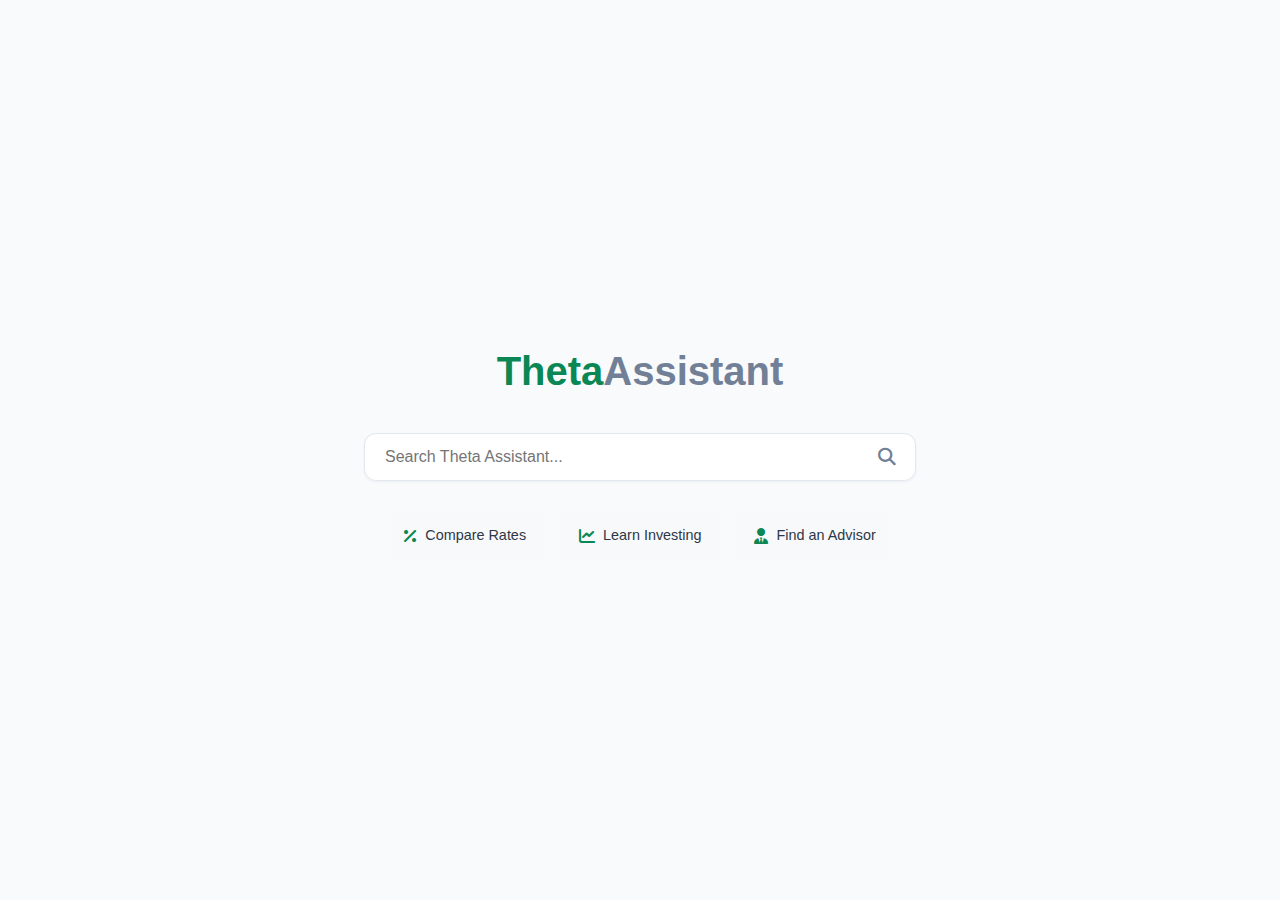
==== index.html @ b94b871c "Initial commit of expSearch project" ====
<!DOCTYPE html>
<html lang="en">
<head>
    <meta charset="UTF-8">
    <meta name="viewport" content="width=device-width, initial-scale=1.0">
    <title>Theta Assistant - Search</title>
    <link rel="stylesheet" href="expSearch.css">
    <link rel="stylesheet" href="https://cdnjs.cloudflare.com/ajax/libs/font-awesome/6.4.0/css/all.min.css">
    <!-- Removed Highcharts/D3 for simplicity on home page -->
</head>
<body>

    <div class="home-container">
        <div class="home-logo">
            <!-- You can replace this with an <img> tag if you have a logo file -->
             <span class="theta">Theta</span><span class="assistant">Assistant</span>
        </div>

        <div class="home-search-wrapper">
            <input type="text" id="homeSearchInput" placeholder="Search Theta Assistant..." autocomplete="off">
            <button id="homeSearchButton" aria-label="Search"><i class="fas fa-search"></i></button>
            <!-- Suggestions container for potential future use -->
            <div id="homeSuggestionsContainer" class="suggestions-container"></div> 
        </div>

        <div class="home-icebreakers">
            <a href="expSearch.html?query=Compare+Savings+Rates" class="icebreaker-link">
                <i class="fas fa-percentage"></i>
                <span>Compare Rates</span>
            </a>
            <a href="expSearch.html?query=Explain+ETFs" class="icebreaker-link">
                 <i class="fas fa-chart-line"></i>
                 <span>Learn Investing</span>
            </a>
            <a href="expSearch.html?query=Find+an+Advisor" class="icebreaker-link">
                 <i class="fas fa-user-tie"></i>
                 <span>Find an Advisor</span>
            </a>
        </div>
    </div>

    <script src="expSearch.js"></script> 
</body>
</html>
---- expSearch.css ----
html {
    overflow-y: scroll; /* Always show scrollbar track to prevent layout shifts */
}

* {
    margin: 0;
    padding: 0;
    box-sizing: border-box;
    font-family: 'Inter', 'Segoe UI', 'Roboto', sans-serif;
}

:root {
    --primary-color: #0a8754;
    --primary-dark: #076c43;
    --primary-light: #e6f5ef;
    --secondary-color: #2d3748;
    --text-color: #1a202c;
    --text-light: #718096;
    --bg-color: #f8fafc;
    --border-color: #e2e8f0;
    --card-shadow: 0 4px 6px rgba(0, 0, 0, 0.05), 0 1px 3px rgba(0, 0, 0, 0.1);
    --transition: all 0.3s ease;
}

body {
    background-color: var(--bg-color);
    color: var(--text-color);
    line-height: 1.6;
    min-height: 100vh;
    display: flex;
    flex-direction: column;
}

.container {
    max-width: 1400px;
    margin: 0 auto;
    padding: 0 20px;
}

/* Header Styles */
.site-header {
    background-color: white;
    color: var(--primary-color);
    box-shadow: none;
    position: sticky;
    top: 0;
    z-index: 100;
    margin-top: 40px;
    border-bottom: 1px solid #e0e0e0;
    transform: translateZ(0); /* Promote to own layer */
}

.header-container {
    display: flex;
    justify-content: flex-start;
    align-items: center;
    height: 70px;
    margin: 0 auto;
    padding: 0 20px;
}

.logo h1 {
    font-size: 1.8rem;
    font-weight: 700;
    margin: 0;
    color: var(--primary-color);
}

.main-nav ul {
    display: flex;
    list-style: none;
}

.main-nav li {
    margin-left: 25px;
}

.main-nav a {
    color: white;
    text-decoration: none;
    font-weight: 500;
    font-size: 0.95rem;
    transition: var(--transition);
    padding: 8px 0;
    position: relative;
}

.main-nav a::after {
    content: '';
    position: absolute;
    bottom: 0;
    left: 0;
    width: 0;
    height: 2px;
    background-color: white;
    transition: var(--transition);
}

.main-nav a:hover::after,
.main-nav a.active::after {
    width: 100%;
}

/* Main Content Styles */
.main-content {
    padding: 40px 0;
}

/* Search Section Styles */
.search-section {
    width: 100%;
    max-width: 1200px;
    margin: 0 auto 2rem;
    padding: 0 20px;
}

.search-container {
    position: relative;
    display: flex;
    align-items: center;
    gap: 10px;
    width: 100%;
    background: white;
    border-radius: 8px;
    box-shadow: 0 2px 4px rgba(0, 0, 0, 0.1);
    padding: 8px 12px;
}

#homeSearchInput {
    flex: 1;
    padding: 14px 50px 14px 20px; /* Pad left for text, right for icon */
    border: 1px solid var(--border-color);
    border-radius: 12px !important; /* Updated corner radius, added !important */
    font-size: 1rem;
    box-shadow: 0 1px 3px rgba(0, 0, 0, 0.05);
    transition: box-shadow 0.3s ease;
    background-color: white;
}

#homeSearchInput:focus {
    outline: none;
    border-color: var(--primary-color);
    box-shadow: 0 0 0 2px var(--primary-light);
}

#homeSearchButton {
    padding: 12px 20px;
    background-color: var(--primary-color);
    color: white;
    border: none;
    border-radius: 8px;
    cursor: pointer;
    transition: var(--transition);
    display: flex;
    align-items: center;
    justify-content: center;
}

#homeSearchButton:hover {
    background-color: var(--primary-dark);
}

.attach-button {
    background: transparent;
    color: var(--text-light);
    border: none;
    padding: 12px;
    cursor: pointer;
    transition: color 0.3s;
    white-space: nowrap;
}

.attach-button:hover {
    color: var(--primary-color);
}

/* Match icebreaker grid breakpoints */
@media (max-width: 900px) {
    .search-section {
        max-width: 900px;
        padding: 0 15px;
    }
}

@media (max-width: 700px) {
    .search-section {
        max-width: 700px;
        padding: 0 10px;
    }
}

@media (max-width: 500px) {
    .search-section {
        max-width: 500px;
        padding: 0 8px;
    }
}

@media (max-width: 768px) {
    .search-section {
        padding: 15px;
    }
    
    #homeSearchInput {
        padding: 10px 15px;
    }
    
    #homeSearchButton {
        padding: 10px 15px;
    }
}

#searchInput {
    width: 100%;
    padding: 15px 20px;
    border: 1px solid var(--border-color);
    border-radius: 8px;
    font-size: 1rem;
    box-shadow: var(--card-shadow);
    transition: var(--transition);
}

#searchInput:focus {
    outline: none;
    border-color: var(--primary-color);
    box-shadow: 0 0 0 3px rgba(10, 135, 84, 0.2);
}

#searchButton {
    position: absolute;
    right: 5px;
    top: 50%;
    transform: translateY(-50%);
    background-color: transparent;
    color: var(--text-light);
    border: none;
    padding: 10px 15px;
    cursor: pointer;
    transition: var(--transition);
}

#searchButton:hover {
    background-color: transparent;
    color: var(--secondary-color);
}

.search-filters {
    display: flex;
    justify-content: center;
    flex-wrap: wrap;
    gap: 10px;
    margin-top: 20px;
}

.filter-btn {
    background-color: white;
    border: 1px solid var(--border-color);
    border-radius: 20px;
    padding: 8px 16px;
    font-size: 0.9rem;
    cursor: pointer;
    transition: var(--transition);
}

.filter-btn:hover {
    background-color: var(--primary-light);
    border-color: var(--primary-color);
}

.filter-btn.active {
    background-color: var(--primary-color);
    color: white;
    border-color: var(--primary-color);
}

/* Results Section Styles */
.results-section {
    padding: 0 0 20px 0;
}

.results-header {
    display: flex;
    justify-content: space-between;
    align-items: center;
    margin-bottom: 20px;
    flex-wrap: wrap;
    gap: 15px;
}

.results-header h3 {
    font-size: 1.5rem;
    color: var(--secondary-color);
}

.results-count {
    color: var(--text-light);
    font-size: 0.95rem;
}

.results-sort {
    display: flex;
    align-items: center;
    gap: 10px;
}

.results-sort label {
    color: var(--text-light);
    font-size: 0.9rem;
}

#sortOptions {
    padding: 8px 12px;
    border: 1px solid var(--border-color);
    border-radius: 6px;
    background-color: white;
    font-size: 0.9rem;
    color: var(--text-color);
}

.results-grid {
    display: grid;
    grid-template-columns: repeat(auto-fill, minmax(300px, 1fr));
    gap: 25px;
    margin-bottom: 40px;
}

.result-card {
    background-color: white;
    border-radius: 10px;
    padding: 25px;
    box-shadow: var(--card-shadow);
    transition: var(--transition);
    display: flex;
    flex-direction: column;
}

.result-card:hover {
    transform: translateY(-5px);
    box-shadow: 0 10px 15px rgba(0, 0, 0, 0.1);
}

.result-icon {
    background-color: var(--primary-light);
    color: var(--primary-color);
    width: 50px;
    height: 50px;
    display: flex;
    align-items: center;
    justify-content: center;
    border-radius: 10px;
    font-size: 1.3rem;
    margin-bottom: 15px;
}

.result-card h4 {
    font-size: 1.1rem;
    margin-bottom: 10px;
    color: var(--secondary-color);
}

.result-card p {
    color: var(--text-light);
    font-size: 0.95rem;
    margin-bottom: 20px;
    flex-grow: 1;
}

.result-meta {
    display: flex;
    justify-content: space-between;
    margin-bottom: 15px;
}

.result-tag {
    background-color: #f0f4f9;
    color: var(--text-light);
    padding: 4px 10px;
    border-radius: 15px;
    font-size: 0.8rem;
}

/* Remove star rating styles */
.result-rating, 
.wayfind-rating, 
.source-rating {
    display: none;
}

/* Adjust the wayfind-meta to look good without ratings */
.wayfind-meta {
    justify-content: flex-start;
}

.result-link {
    color: var(--primary-color);
    text-decoration: none;
    font-weight: 600;
    font-size: 0.9rem;
    display: flex;
    align-items: center;
    gap: 5px;
    transition: var(--transition);
}

.result-link:hover {
    color: var(--primary-dark);
}

.result-link i {
    font-size: 0.8rem;
}

/* Pagination Styles */
.pagination {
    display: flex;
    justify-content: center;
    gap: 5px;
}

.pagination-btn {
    width: 40px;
    height: 40px;
    border-radius: 8px;
    border: 1px solid var(--border-color);
    background-color: white;
    display: flex;
    align-items: center;
    justify-content: center;
    font-size: 0.9rem;
    color: var(--text-color);
    cursor: pointer;
    transition: var(--transition);
}

.pagination-btn:hover {
    background-color: var(--primary-light);
    border-color: var(--primary-color);
}

.pagination-btn.active {
    background-color: var(--primary-color);
    color: white;
    border-color: var(--primary-color);
}

/* Footer Styles - REMOVED */
/* 
.site-footer {
    background-color: var(--secondary-color);
    color: white;
    padding: 20px 0;
    text-align: center;
    font-size: 0.9rem;
}
*/

/* Confidence Controls Styles */
.confidence-controls {
    position: fixed;
    top: 0;
    left: 0;
    right: 0;
    background-color: #2d3748;
    color: white;
    padding: 10px 20px;
    display: flex;
    align-items: center;
    justify-content: center;
    gap: 5px;
    z-index: 1000;
    box-shadow: 0 2px 4px rgba(0, 0, 0, 0.2);
    flex-wrap: wrap;
    transform: translateZ(0); /* Promote to own layer */
}

.confidence-label {
    font-weight: 600;
    font-size: 0.9rem;
}

.confidence-slider {
    width: 300px;
    -webkit-appearance: none;
    height: 8px;
    border-radius: 4px;
    background: #4a5568;
    outline: none;
}

.confidence-slider::-webkit-slider-thumb {
    -webkit-appearance: none;
    appearance: none;
    width: 20px;
    height: 20px;
    border-radius: 50%;
    background: var(--primary-color);
    cursor: pointer;
    transition: var(--transition);
}

.confidence-slider::-webkit-slider-thumb:hover {
    background: var(--primary-dark);
    transform: scale(1.1);
}

.confidence-slider::-moz-range-thumb {
    width: 20px;
    height: 20px;
    border-radius: 50%;
    background: var(--primary-color);
    cursor: pointer;
    border: none;
    transition: var(--transition);
}

.confidence-value {
    font-weight: 700;
    min-width: 50px;
    text-align: center;
}

.template-controls {
    display: flex;
    gap: 5px;
    margin-left: 20px;
}

.template-btn {
    padding: 4px 8px;
    font-size: 0.8rem;
    background-color: #4a5568;
    color: white;
    border: 1px solid #718096;
    border-radius: 4px;
    cursor: pointer;
    transition: background-color 0.2s ease;
}

.template-btn:hover {
    background-color: #718096;
}

.template-btn.active {
    background-color: var(--primary-color);
    border-color: var(--primary-dark);
}

/* Search Header Area */
.search-header-area {
    margin-bottom: 15px;
}

.search-header-area h2 {
    display: inline;
    margin-right: 15px;
}

.confidence-explanation {
    display: inline;
    font-size: 0.95rem;
    color: var(--text-light);
}

/* Typeahead Suggestions Styles */
#suggestionsContainer {
    position: absolute;
    top: 100%;
    left: 0;
    right: 0;
    background: white;
    border: 1px solid var(--border-color);
    border-radius: 8px;
    margin-top: 4px;
    box-shadow: var(--card-shadow);
    z-index: 1000;
    max-height: 300px;
    overflow-y: auto;
    display: none; /* Hide by default */
}

.suggestion-item, 
.suggestion-item-personal,
.suggestion-item-ticker {
    padding: 10px 15px;
    cursor: pointer;
    border-bottom: 1px solid var(--border-color);
    transition: background-color 0.2s ease;
    display: flex;
    align-items: center;
    gap: 10px;
    overflow: hidden;
}

.suggestion-item:last-child, 
.suggestion-item-personal:last-child, 
.suggestion-item-ticker:last-child {
    border-bottom: none;
}

.suggestion-item:hover,
.suggestion-item-personal:hover,
.suggestion-item-ticker:hover,
.suggestion-item.active,
.suggestion-item-personal.active,
.suggestion-item-ticker.active {
    background-color: var(--primary-light);
}

/* Icon Styling (Common) */
.suggestion-item i, 
.suggestion-item-personal i, 
.suggestion-item-ticker i {
    color: var(--text-light);
    width: 16px;
    text-align: center;
    flex-shrink: 0;
    margin-right: 0;
}

/* Specific Styling for .suggestion-item (Terms) */
.suggestion-item .suggestion-text-wrapper {
    flex-grow: 1;
    white-space: nowrap;
    overflow: hidden;
    text-overflow: ellipsis;
}

.suggestion-item mark {
    background-color: transparent;
    color: var(--primary-color);
    font-weight: 600;
}

/* Specific Styling for .suggestion-item-ticker */
.suggestion-item-ticker {
    /* Keep display: flex; align-items: center; gap: 10px from common style */
    /* Remove padding override if present, use common padding */
}

.suggestion-item-ticker .ticker-info-wrapper {
    display: flex;
    flex-direction: column;
    align-items: flex-start;
    flex-grow: 1;
    margin-left: 0;
    overflow: hidden;
    min-width: 0;
}

.suggestion-item-ticker .ticker-symbol {
    font-weight: 600;
    font-size: 1rem;
    white-space: nowrap;
}

.suggestion-item-ticker .ticker-name {
    font-size: 0.85rem;
    color: var(--text-light);
    white-space: nowrap;
    overflow: hidden;
    text-overflow: ellipsis;
    width: 100%;
}

.suggestion-item-ticker .ticker-financials {
    display: flex;
    flex-direction: column;
    align-items: flex-end;
    font-size: 0.9rem;
    min-width: 80px;
    text-align: right;
    flex-shrink: 0;
}

.suggestion-item-ticker .ticker-price {
    font-weight: 500;
    white-space: nowrap;
}

.suggestion-item-ticker .ticker-change {
    white-space: nowrap;
}

.suggestion-item-ticker .ticker-change.positive {
    color: #10b981;
}

.suggestion-item-ticker .ticker-change.negative {
    color: #ef4444;
}

/* Specific Styling for .suggestion-item-personal */
.suggestion-item-personal {
    /* Keep display: flex; align-items: center; gap: 10px from common style */
}

.suggestion-item-personal .personal-content-wrapper {
    display: flex;
    flex-direction: column;
    align-items: flex-start;
    flex-grow: 1;
    overflow: hidden;
    min-width: 0;
}

.suggestion-item-personal .personal-text {
    font-size: 0.95rem;
    white-space: nowrap;
    overflow: hidden;
    text-overflow: ellipsis;
    width: 100%;
}

.suggestion-item-personal .personal-text mark {
    background-color: transparent;
    color: var(--primary-color);
    font-weight: 600;
}

.suggestion-item-personal .personal-details {
    font-size: 0.9rem;
    color: var(--secondary-color);
    font-weight: 500;
    margin-left: auto;
    white-space: nowrap;
    flex-shrink: 0;
    padding-left: 10px;
}

/* Answer Feedback Styles */
.answer-feedback {
    margin-top: 20px;
    padding-top: 15px;
    border-top: 1px dashed var(--border-color);
    display: flex;
    align-items: center;
    gap: 10px;
    font-size: 0.9rem;
    color: var(--text-light);
}

.feedback-btn {
    background: none;
    border: 1px solid var(--border-color);
    border-radius: 15px;
    padding: 4px 10px;
    cursor: pointer;
    display: flex;
    align-items: center;
    gap: 5px;
    font-size: 0.85rem;
    transition: all 0.2s ease;
}

.feedback-btn:hover {
    background-color: var(--primary-light);
    border-color: var(--primary-color);
    color: var(--primary-dark);
}

.feedback-btn i {
    font-size: 0.9em;
}

/* Portfolio Widget Styles */
.portfolio-widget {
    border-left: 4px solid #4299e1;
    background-color: #ebf8ff;
    display: none;
    transition: opacity 0.5s ease, max-height 0.5s ease;
    opacity: 0;
    max-height: 0;
    overflow: hidden;
}

.portfolio-widget.visible {
    display: block;
    opacity: 1;
    max-height: 500px;
}

.portfolio-widget .section-title i {
    color: #4299e1;
}

.portfolio-content {
    display: flex;
    flex-direction: column;
    gap: 12px;
}

.portfolio-metric {
    display: flex;
    justify-content: space-between;
    font-size: 1rem;
}

.metric-label {
    color: var(--text-light);
}

.metric-value {
    font-weight: 600;
    color: var(--secondary-color);
}

.metric-value.positive {
    color: #10b981;
}

.metric-value.negative {
    color: #ef4444;
}

.portfolio-link {
    margin-top: 10px;
    color: #4299e1;
    text-decoration: none;
    font-weight: 600;
    font-size: 0.9rem;
    align-self: flex-start;
}

.portfolio-link:hover {
    text-decoration: underline;
}

/* Adjustments for Grid Layout */
.results-container.template-two {
    grid-template-areas:
        "answer conversation"
        "portfolio conversation"
        "wayfind conversation";
}

.results-container.template-three {
    grid-template-areas:
        "answer conversation"
        "portfolio conversation";
}

#portfolioWidget {
    grid-area: portfolio;
}

/* Responsive for portfolio */
@media (max-width: 768px) {
    .results-container.template-two {
        grid-template-areas:
            "answer"
            "portfolio"
            "wayfind"
            "conversation";
    }
    .results-container.template-three {
        grid-template-areas:
            "answer"
            "portfolio"
            "conversation";
    }
}

/* Multi-section Results Container - Base Layout */
.results-container {
    margin-top: 0;
    transition: all 0.4s ease-in-out;
}

/* Template Layout Styles */
.results-container.template-one,
.results-container.template-two,
.results-container.template-three {
    display: grid;
    gap: 15px;
}

/* Template One: Related Results (2/3) and Conversation (1/3) side-by-side */
.results-container.template-one {
    grid-template-columns: 2fr 1fr; /* Two columns */
    grid-template-areas:
        /* Single row: wayfind on left, conversation on right */
        "wayfind conversation";
}

/* Hide Answer Section completely in Template 1 */
.results-container.template-one #answerSection {
    display: none;
}

.results-container.template-one #wayfindSection {
    grid-area: wayfind;
    opacity: 1;
    max-height: 2000px; 
}

.results-container.template-one #conversationSection {
    grid-area: conversation;
    /* Ensure sticky positioning applies (it should inherit from base .conversation-section) */
    position: sticky; /* Re-apply or ensure inheritance */
    top: 110px; 
    max-height: calc(100vh - 130px); 
    height: calc(100vh - 130px);
}

/* Template Two: Direct Answer and Related Results stacked with Conversation to the right */
.results-container.template-two {
    grid-template-columns: 2fr 1fr;
    grid-template-areas:
        "answer conversation"
        "wayfind conversation";
}

.results-container.template-two #answerSection {
    grid-area: answer;
    margin-bottom: 0;
}

.results-container.template-two #wayfindSection {
    grid-area: wayfind;
}

.results-container.template-two #conversationSection {
    grid-area: conversation;
}

/* Template Three: Direct Answer and Conversation in two columns */
.results-container.template-three {
    grid-template-columns: 2fr 1fr;
    grid-template-areas:
        "answer conversation"
        /* Add wayfind area even if hidden */
        "wayfind conversation"; 
     grid-template-rows: auto auto;
}

.results-container.template-three #answerSection {
    grid-area: answer;
    /* Ensure it's visible */
    opacity: 1;
    max-height: 2000px; /* Or appropriate max-height */
}

/* Hide Wayfind Section in Template 3 using transitions */
.results-container.template-three #wayfindSection {
    opacity: 0;
    max-height: 0;
    padding-top: 0;
    padding-bottom: 0;
    margin-bottom: 0;
    border-width: 0;
    /* Removed display: none */
}

.results-container.template-three #conversationSection {
    grid-area: conversation;
    grid-row: 1 / 3; /* Span both rows */
}

/* Responsive adjustments for templates */
@media (max-width: 768px) {
    .results-container.template-one,
    .results-container.template-two,
    .results-container.template-three {
        grid-template-columns: 1fr;
    }
    
    .results-container.template-one {
        grid-template-areas:
            "wayfind"
            "conversation";
    }
    
    .results-container.template-two {
        grid-template-areas:
            "answer"
            "wayfind"
            "conversation";
    }
    
    .results-container.template-three {
        grid-template-areas:
            "answer"
            "conversation";
    }
}

/* Common Styles for Result Sections */
.results-section {
    background-color: white;
    border-radius: 10px;
    padding: 25px;
    box-shadow: var(--card-shadow);
}

.section-title {
    font-size: 1.2rem;
    color: var(--secondary-color);
    margin-bottom: 20px;
    display: flex;
    align-items: center;
    gap: 8px;
}

.section-title i {
    color: var(--primary-color);
}

/* Specific color for conversation section title icon */
.conversation-section .section-title i {
    color: #805ad5; /* Purple */
}

/* 1. Answer Section Styles */
.answer-section {
    border-left: 4px solid var(--primary-color);
    background-color: var(--primary-light);
    transition: all 0.6s ease-in-out, max-height 0.6s ease, padding 0.6s ease, margin 0.6s ease, border-width 0.6s ease, opacity 0.6s ease;
    overflow: hidden;
    max-height: 2000px;
    opacity: 1;
    padding: 25px;
    margin-bottom: 25px;
}

/* Confidence Badge */
.confidence-badge {
    font-size: 0.8rem;
    padding: 3px 8px;
    border-radius: 12px;
    margin-left: 10px;
    font-weight: 600;
    background-color: var(--primary-color);
    color: white;
    opacity: 0;
    transform: translateY(-10px);
    transition: opacity 0.4s ease, transform 0.4s ease;
}

.answer-content {
    display: flex;
    flex-direction: column;
    gap: 20px;
    transition: all 0.5s ease-in-out;
}

.answer-highlight {
    background-color: white;
    padding: 20px;
    border-radius: 8px;
    box-shadow: var(--card-shadow);
    transition: all 0.5s ease;
    border-left: 0px solid var(--primary-color);
}

/* Answer text paragraphs with transition states */
.basic-answer {
    color: var(--text-color);
    line-height: 1.6;
    margin-bottom: 15px;
    transition: all 0.4s ease;
}

.expanded-answer, .detailed-answer {
    color: var(--text-color);
    line-height: 1.6;
    margin-bottom: 15px;
    max-height: 0;
    opacity: 0;
    overflow: hidden;
    transition: max-height 0.6s ease, opacity 0.6s ease, margin 0.6s ease;
}

.answer-meta {
    display: flex;
    justify-content: space-between;
    font-size: 0.85rem;
    color: var(--text-light);
    margin-top: 15px;
}

.answer-source a {
    color: var(--primary-color);
    text-decoration: none;
}

.answer-accuracy {
    color: var(--primary-color);
    font-weight: 600;
}

/* Quick actions section */
.quick-actions {
    display: flex;
    gap: 10px;
    flex-wrap: wrap;
    transition: all 0.5s ease;
}

.action-btn {
    padding: 8px 16px;
    background-color: white;
    color: var(--primary-color);
    border: 1px solid var(--primary-color);
    border-radius: 5px;
    font-size: 0.9rem;
    font-weight: 600;
    cursor: pointer;
    display: flex;
    align-items: center;
    gap: 8px;
    transition: all 0.3s ease;
}

.action-btn.primary-action {
    background-color: var(--primary-color);
    color: white;
}

/* 2. Wayfind Section Styles */
.wayfind-section {
    flex-grow: 1;
    padding-bottom: 20px; 
    /* Add max-height and transitions for smooth collapse/expand */
    max-height: 2000px; /* Default large max-height */
    overflow: hidden; /* Needed for max-height transition */
    transition: opacity 0.6s ease, transform 0.6s ease, max-height 0.6s ease, padding 0.6s ease, margin 0.6s ease, border-width 0.6s ease;
    border-width: 0; /* Ensure border is part of transition */
    border-style: solid;
    border-color: transparent;
}

.wayfind-list {
    display: flex;
    flex-direction: column;
    gap: 0; /* Remove gap, use margin on items */
    margin-bottom: 20px;
}

.wayfind-item {
    /* Remove card styles */
    background-color: transparent;
    border: none;
    box-shadow: none;
    padding: 0;
    margin-bottom: 20px; /* Space between link groups */
    display: flex; /* Change back to flex to allow icon */
    align-items: flex-start; /* Align icon and text to top */
    gap: 12px; /* Add gap between icon and content */
    cursor: default;
}

.wayfind-item:hover {
    /* Remove hover effect */
    transform: none;
    box-shadow: none;
    border-color: transparent;
}

.wayfind-icon {
    display: flex; /* Show the icon again */
    background-color: var(--primary-light);
    color: var(--primary-color);
    width: 36px; /* Make icon slightly smaller */
    height: 36px;
    min-width: 36px;
    align-items: center;
    justify-content: center;
    border-radius: 6px; /* Adjust radius */
    font-size: 1rem; /* Adjust icon size */
    margin-top: 3px; /* Align with first line of text */
}

.wayfind-content {
    flex-grow: 1;
    padding-top: 0; /* Ensure no extra padding */
}

.wayfind-content h5 {
    font-size: 1.1rem;
    color: var(--primary-color); /* Link color */
    margin-bottom: 5px;
    cursor: pointer;
    text-decoration: none;
    display: inline-block; /* To allow hover effect */
}

.wayfind-content h5:hover {
    text-decoration: underline;
}

.wayfind-content p {
    color: var(--text-light);
    font-size: 0.9rem; /* Slightly smaller description */
    margin-bottom: 5px;
}

.wayfind-meta {
    display: none; /* Hide the tag/rating row */
}

/* 3. Conversation Section Styles */
.conversation-section {
    border-left: 4px solid #805ad5;
    background-color: #f8f7fc;
    position: sticky;
    top: 110px; /* Account for header and confidence controls */
    max-height: calc(100vh - 130px); /* Fill browser height minus header space */
    align-self: flex-start; /* Stick to top of grid area */
    transition: max-height 0.2s ease, opacity 0.4s ease, transform 0.4s ease;
    display: flex; 
    flex-direction: column; /* Stack title and container vertically */
    padding: 25px; /* Apply padding to the main section now */
}

/* Adjust the grid templates to accommodate the floating conversation section */
.results-container.template-one #conversationSection,
.results-container.template-two #conversationSection,
.results-container.template-three #conversationSection {
    height: calc(100vh - 130px);
    margin-bottom: 30px;
}

/* Inner container: Manages vertical flex layout */
.conversation-container {
    display: flex;
    flex-direction: column;
    flex-grow: 1; /* Grow to fill space below title */
    /* Removed width/height: 100%, now managed by flex */
    padding: 0; /* Reset padding, parent section has it */
    gap: 15px; /* Adjust gap between elements */
    min-height: 0; /* Prevent flex overflow issues */
}

/* Static Header within the chat */
.conversation-section .section-title {
    flex-shrink: 0; /* Prevent shrinking */
    margin-bottom: 15px; /* Add space below title */
}

/* Scrollable History Area */
.conversation-history {
    flex-grow: 1; /* Takes up available space */
    overflow-y: auto; /* ONLY this part scrolls */
    display: flex;
    flex-direction: column;
    gap: 15px;
    padding-right: 5px; /* Space for scrollbar */
    min-height: 50px; /* Ensure it has some minimum height */
}

/* Static Suggested Queries Area */
.suggested-queries {
    flex-shrink: 0; /* Prevent shrinking */
}

/* Static Input Area at the bottom */
.query-input {
    flex-shrink: 0; /* Prevent shrinking */
    display: flex;
    position: relative;
    border-top: 1px solid var(--border-color);
    padding: 15px 0 0 0;
    margin: 0; /* Reset margin */
}

.conversation-query {
    display: flex;
    align-items: center;
    gap: 10px;
    padding: 12px 15px;
    background-color: white;
    border-radius: 8px;
    box-shadow: var(--card-shadow);
}

.query-icon {
    background-color: #805ad5;
    color: white;
    width: 30px;
    height: 30px;
    border-radius: 50%;
    display: flex;
    align-items: center;
    justify-content: center;
    font-size: 0.8rem;
}

.query-text {
    font-weight: 600;
    color: var(--secondary-color);
}

.suggested-queries h5 {
    font-size: 1rem;
    color: var(--secondary-color);
    margin-bottom: 12px;
}

.query-suggestions {
    display: flex;
    flex-wrap: wrap;
    gap: 8px;
}

.suggestion-btn {
    background-color: white;
    border: 1px solid #e2e8f0;
    border-radius: 20px;
    padding: 8px 16px;
    font-size: 0.9rem;
    color: var(--text-color);
    cursor: pointer;
    transition: var(--transition);
}

.suggestion-btn:hover {
    background-color: #f0f4f9;
    border-color: #805ad5;
    color: #805ad5;
}

#followUpInput {
    width: 100%;
    padding: 12px 15px;
    padding-right: 45px;
    border: 1px solid var(--border-color);
    border-radius: 8px;
    font-size: 0.95rem;
    background-color: white;
}

#followUpInput:focus {
    outline: none;
    border-color: #805ad5;
    box-shadow: 0 0 0 3px rgba(128, 90, 213, 0.2);
}

#askFollowUpBtn {
    position: absolute;
    right: 15px;
    top: 50%;
    transform: translateY(calc(-50% + 6px));
    background-color: transparent;
    color: #805ad5;
    border: none;
    width: auto;
    height: auto;
    padding: 0;
    display: flex;
    align-items: center;
    justify-content: center;
    cursor: pointer;
    transition: var(--transition);
    font-size: 1.2rem;
}

#askFollowUpBtn:hover {
    background-color: transparent;
    color: #6b46c1; /* Darker purple on hover */
}

/* Source previews section */
.source-previews {
    max-height: 0;
    opacity: 0;
    overflow: hidden;
    transition: max-height 0.8s ease, opacity 0.6s ease, margin 0.6s ease;
    margin-top: 0;
}

.source-previews h6 {
    font-size: 1rem;
    color: var(--secondary-color);
    margin-bottom: 15px;
}

.source-tiles {
    display: grid;
    grid-template-columns: repeat(auto-fill, minmax(250px, 1fr));
    gap: 15px;
}

.source-tile {
    display: flex;
    padding: 15px;
    background-color: white;
    border-radius: 8px;
    box-shadow: var(--card-shadow);
    gap: 12px;
    align-items: center;
}

.source-icon {
    background-color: var(--primary-light);
    color: var(--primary-color);
    width: 40px;
    height: 40px;
    min-width: 40px;
    display: flex;
    align-items: center;
    justify-content: center;
    border-radius: 8px;
    font-size: 1.1rem;
}

.source-info {
    flex-grow: 1;
}

.source-info h5 {
    font-size: 0.95rem;
    color: var(--secondary-color);
    margin-bottom: 3px;
}

.source-info p {
    font-size: 0.85rem;
    color: var(--text-light);
    margin-bottom: 5px;
}

/* Confidence Level Style Changes */
/* Low Confidence (0-30%) */
.low-confidence .answer-highlight {
    border-left-width: 0px;
}

.low-confidence .expanded-answer,
.low-confidence .detailed-answer,
.low-confidence .source-previews {
    max-height: 0;
    opacity: 0;
    margin-bottom: 0;
}

/* Medium Confidence (30-70%) */
.medium-confidence .answer-highlight {
    border-left-width: 3px;
}

.medium-confidence .expanded-answer {
    max-height: 200px;
    opacity: 1;
    margin-bottom: 15px;
}

.medium-confidence .confidence-badge {
    opacity: 0.7;
    transform: translateY(0);
    background-color: #f59e0b; /* Orange for medium confidence */
}

/* High Confidence (70-100%) */
.high-confidence .answer-highlight {
    border-left-width: 5px;
}

.high-confidence .expanded-answer,
.high-confidence .detailed-answer {
    max-height: 300px;
    opacity: 1;
    margin-bottom: 15px;
}

.high-confidence .confidence-badge {
    opacity: 1;
    transform: translateY(0);
}

.high-confidence .source-previews {
    max-height: 500px;
    opacity: 1;
    margin-top: 20px;
}

/* Responsive Adjustments */
@media (max-width: 768px) {
    .confidence-controls {
        flex-direction: column;
        padding: 10px;
        gap: 8px;
    }
    
    .confidence-slider {
        width: 100%;
    }
    
    .site-header {
        margin-top: 80px;
    }
    
    .wayfind-item {
        flex-direction: column;
        gap: 10px;
    }
    
    .wayfind-icon {
        margin: 0 auto;
    }
    
    .action-btn {
        flex: 1;
        justify-content: center;
    }
}

/* Simplified Search Area */
.simplified-search {
    margin: 20px auto 30px;
    text-align: left;
}

.simplified-search h2 {
    font-size: 2rem;
    color: var(--secondary-color);
    margin-bottom: 15px;
}

.simplified-search .search-input-wrapper {
    max-width: 700px;
    margin: 0 auto 0 0;
    position: relative;
}

/* Typeahead Suggestions Styles */
#suggestionsContainer {
    position: absolute;
    top: 100%;
    left: 0;
    right: 0;
    background: white;
    border: 1px solid var(--border-color);
    border-radius: 8px;
    margin-top: 4px;
    box-shadow: var(--card-shadow);
    z-index: 1000;
    max-height: 300px;
    overflow-y: auto;
    display: none; /* Hide by default */
}

.suggestion-item {
    padding: 12px 16px;
    cursor: pointer;
    display: flex;
    align-items: center;
    justify-content: space-between;
    border-bottom: 1px solid var(--border-color);
}

.suggestion-item:last-child {
    border-bottom: none;
}

.suggestion-item:hover {
    background-color: var(--primary-light);
}

.suggestion-item .term {
    font-weight: 500;
}

.suggestion-item .description {
    color: var(--text-light);
    font-size: 0.9rem;
    margin-left: 8px;
}

.suggestion-item .ticker-info {
    display: flex;
    align-items: center;
    gap: 8px;
}

.suggestion-item .price {
    font-weight: 500;
}

.suggestion-item .change {
    font-size: 0.9rem;
}

.suggestion-item .change.positive {
    color: var(--primary-color);
}

.suggestion-item .change.negative {
    color: #e53e3e;
}

.highlighted {
    background-color: var(--primary-light);
}

/* Personalized Suggestion Item Styles */
.suggestion-item-personal {
    display: flex; /* Use flexbox */
    align-items: center; /* Vertically align items in the main row */
    padding: 10px 15px; /* Consistent padding */
    gap: 10px; /* Consistent gap */
    /* Removed position: relative */
}

.suggestion-item-personal i {
    margin-right: 0; /* Reset margin if needed */
    flex-shrink: 0; 
}

.suggestion-item-personal .personal-content-wrapper {
    display: flex;
    flex-direction: column; /* Stack text lines if needed */
    align-items: flex-start;
    flex-grow: 1;
    overflow: hidden; /* Hide overflow */
}

.suggestion-item-personal .personal-text {
    font-size: 0.95rem;
    white-space: nowrap;
    overflow: hidden;
    text-overflow: ellipsis;
    width: 100%; 
    /* Removed specific width calc if present */
}

.suggestion-item-personal .personal-details {
    font-size: 0.9rem;
    color: var(--secondary-color);
    font-weight: 500;
    margin-left: auto; /* Push to the right */
    white-space: nowrap;
    position: static; /* Ensure static positioning */
    transform: none; 
    flex-shrink: 0; 
}

/* Personal Account Suggestion Hover Expand Feature - REMOVED */
/* Styles for .personal-actions-details, .account-detail-item, .action-buttons, .action-btn are removed */
/* Hover effect on .suggestion-item-personal:hover .personal-actions-details is removed */

/* Ticker Suggestion Item Styles */
.suggestion-item-ticker {
    padding: 8px 15px;
    gap: 8px;
}

.suggestion-item-ticker .ticker-info-wrapper {
    display: flex;
    flex-direction: column;
    align-items: flex-start;
    flex-grow: 1;
    margin-left: 0;
    overflow: hidden;
    text-overflow: ellipsis;
    white-space: nowrap;
}

.suggestion-item-ticker .ticker-symbol {
    font-weight: 600;
    font-size: 1rem;
}

.suggestion-item-ticker .ticker-name {
    font-size: 0.85rem;
    color: var(--secondary-text-color);
    white-space: nowrap;
    overflow: hidden;
    text-overflow: ellipsis;
}

.suggestion-item-ticker .ticker-financials {
    display: flex;
    flex-direction: column;
    align-items: flex-end;
    font-size: 0.9rem;
    min-width: 60px;
}

.suggestion-item-ticker .ticker-price {
    font-weight: 500;
}

/* Make search results closer to search bar */
.results-container {
    margin-top: 0;
}

/* Hover state for all suggestion types */
.suggestion-item:hover,
.suggestion-item-ticker:hover,
.suggestion-item-personal:hover {
    background-color: var(--primary-light); /* Light green background on hover */
}

.suggestion-item.active,
.suggestion-item-ticker.active,
.suggestion-item-personal.active {
    background-color: var(--primary-light); /* Match active state with hover */
}

/* Wireframe Mode Styles */
body.wireframe-mode .results-section > *:not(.section-title) {
    /* Hide all direct children of results sections except the title */
    display: none;
}

body.wireframe-mode .results-section {
    /* Style sections as simple boxes */
    border: 2px dashed var(--text-light); /* Darker dashed border */
    background-color: white; /* White background for contrast */
    box-shadow: none;
    padding: 15px; /* Reduce padding */
    min-height: 60px; /* Ensure title is visible */
}

body.wireframe-mode .results-section .section-title {
    /* Ensure title is visible and centered */
    margin-bottom: 0; 
    color: var(--text-light);
    font-weight: normal;
    font-size: 1rem;
    width: 100%;
    text-align: center;
    justify-content: center;
}

body.wireframe-mode .results-section .section-title i {
    /* Optional: Hide icons in wireframe mode */
    display: none;
}

body.wireframe-mode #conversationSection {
    /* Adjust conversation section specific overrides if needed */
    border-left: 2px dashed var(--text-light); /* Match border style */
    position: sticky; /* Keep sticky if desired, or make static */
    background-color: white; /* Match background */
}

body.wireframe-mode .confidence-badge {
    /* Hide confidence badge */
    display: none;
}

/* Style the toggle button when active */
#wireframeToggleBtn.active {
    background-color: var(--primary-color);
    border-color: var(--primary-dark);
}

body.wireframe-mode .site-header {
    border: 2px dashed var(--text-light);
    background-color: white;
    box-shadow: none;
    border-top: none; /* Remove top border if present */
    border-left: none; 
    border-right: none;
    margin-top: 40px; /* Restore top margin to stay below confidence bar */
    padding-top: 5px;
    padding-bottom: 5px;
    height: auto; /* Let height adjust */
}

body.wireframe-mode .site-header .header-container {
    height: auto;
    min-height: 40px; /* Ensure some height */
    padding-top: 5px;
    padding-bottom: 5px;
}

body.wireframe-mode .logo {
    position: relative; /* Needed for pseudo-element positioning if used */
}

body.wireframe-mode .logo h1 {
    font-size: 0 !important; /* Hide original text by making font size zero */
    color: transparent; /* Further ensure it's hidden */
}

/* Add placeholder text for the logo */
body.wireframe-mode .logo::before {
    content: "Site Name";
    font-size: 1.2rem; 
    color: var(--text-light);
    font-weight: 600;
    display: block;
    padding: 5px 0; /* Add some padding */
}

body.wireframe-mode .simplified-search {
    border: 2px dashed var(--text-light);
    background-color: white;
    padding: 15px 20px; /* 15px top/bottom, 20px left/right */
    margin-bottom: 15px; 
    position: relative; 
}

/* Add placeholder text for the page title */
body.wireframe-mode .simplified-search::before {
    content: "Page Title";
    font-size: 1.5rem; 
    color: var(--text-light);
    font-weight: 600;
    display: block;
    /* Revert to margin for spacing */
    margin-bottom: 10px;
    padding: 0; /* Remove padding */
}

body.wireframe-mode .simplified-search h2 {
    /* Hide the original "Results" title */
    display: none;
}

body.wireframe-mode #searchInput {
    border: 1px solid var(--text-light); /* Simple border */
    box-shadow: none;
    background-color: var(--bg-color);
}

body.wireframe-mode #searchInput:focus {
    box-shadow: none;
    border-color: var(--text-light);
}

body.wireframe-mode #searchButton {
    display: none; /* Hide search icon button */
}

body.wireframe-mode .suggestions-container {
    border: 2px dashed var(--text-light);
    box-shadow: none;
    background-color: white;
    border-top: 1px dashed var(--text-light); /* Keep top separator */
    position: absolute; /* Ensure it remains positioned */
    top: calc(100% - 2px); /* Adjust position slightly for border */
}

body.wireframe-mode .suggestion-item, 
body.wireframe-mode .suggestion-item-ticker, 
body.wireframe-mode .suggestion-item-personal {
    border: 1px solid var(--bg-color); /* Lighter internal borders */
    background-color: white;
    color: var(--text-light);
}

body.wireframe-mode .suggestion-item:hover, 
body.wireframe-mode .suggestion-item-ticker:hover, 
body.wireframe-mode .suggestion-item-personal:hover, 
body.wireframe-mode .suggestion-item.active, 
body.wireframe-mode .suggestion-item-ticker.active, 
body.wireframe-mode .suggestion-item-personal.active {
    background-color: var(--bg-color); /* Use light grey for hover/active */
}

body.wireframe-mode .suggestion-item i, 
body.wireframe-mode .suggestion-item-personal i, 
body.wireframe-mode .suggestion-item-ticker i {
    display: none; /* Hide icons */
}

body.wireframe-mode .suggestion-item mark {
    color: var(--text-color); /* Plainer highlight */
    font-weight: normal;
}

/* Make Answer section fill height in Wireframe + High Confidence */
body.wireframe-mode .results-container.template-three #answerSection {
    min-height: calc(100vh - 150px); /* Approximate available height */
    height: auto; /* Allow it to grow if needed, but ensure min height */
    /* Override general wireframe min-height */
}

/* Visualization Styles */
.visualization-container {
    background: white;
    border-radius: 10px;
    padding: 20px;
    margin: 20px 0;
    box-shadow: var(--card-shadow);
}

.data-table {
    width: 100%;
    border-collapse: collapse;
    margin: 20px 0;
}

.data-table th,
.data-table td {
    padding: 12px;
    text-align: left;
    border-bottom: 1px solid var(--border-color);
}

.data-table th {
    background-color: var(--primary-light);
    color: var(--primary-color);
    cursor: pointer;
    transition: var(--transition);
}

.data-table th:hover {
    background-color: var(--primary-color);
    color: white;
}

.data-table tr:hover {
    background-color: var(--primary-light);
}

/* Highcharts Customization */
.highcharts-container {
    font-family: 'Inter', sans-serif !important;
}

.highcharts-title {
    font-weight: 600 !important;
    color: var(--secondary-color) !important;
}

.highcharts-axis-title {
    font-weight: 500 !important;
}

.highcharts-tooltip {
    font-size: 0.9rem !important;
}

/* Visualization Controls */
.visualization-controls {
    display: flex;
    gap: 10px;
    margin-bottom: 15px;
    flex-wrap: wrap;
}

.visualization-type-btn {
    padding: 8px 16px;
    border: 1px solid var(--border-color);
    border-radius: 20px;
    background: white;
    color: var(--text-color);
    cursor: pointer;
    transition: var(--transition);
    font-size: 0.9rem;
}

.visualization-type-btn:hover {
    background: var(--primary-light);
    border-color: var(--primary-color);
    color: var(--primary-color);
}

.visualization-type-btn.active {
    background: var(--primary-color);
    border-color: var(--primary-color);
    color: white;
}

.visualization-container {
    padding: 20px;
}

#stockChart {
    width: 100%;
    height: 400px;
}

/* Responsive Adjustments */
@media (max-width: 768px) {
    .visualization-container {
        padding: 15px;
    }
    
    .data-table {
        font-size: 0.9rem;
    }
    
    .data-table th,
    .data-table td {
        padding: 8px;
    }
}

.ticker-loading {
    color: var(--text-light);
    font-size: 0.9rem;
    font-style: italic;
}

.ticker-error {
    color: #ef4444;
    font-size: 0.9rem;
    font-style: italic;
}

.ticker-financials {
    display: flex;
    flex-direction: column;
    align-items: flex-end;
    min-width: 100px;
}

.stock-details {
    padding: 20px;
}

.stock-header {
    margin-bottom: 20px;
}

.stock-header h5 {
    font-size: 1.5rem;
    color: var(--secondary-color);
    margin-bottom: 5px;
}

.stock-name {
    color: var(--text-light);
    font-size: 1.1rem;
}

.stock-metrics {
    display: grid;
    grid-template-columns: repeat(3, 1fr);
    gap: 20px;
    margin-bottom: 30px;
}

.metric-group {
    display: flex;
    flex-direction: column;
    gap: 15px;
}

.metric {
    display: flex;
    flex-direction: column;
    gap: 5px;
}

.metric-label {
    color: var(--text-light);
    font-size: 0.9rem;
}

.metric-value {
    font-size: 1.1rem;
    font-weight: 600;
    color: var(--secondary-color);
}

.metric-value.positive {
    color: #10b981;
}

.metric-value.negative {
    color: #ef4444;
}

.stock-chart {
    margin-top: 30px;
}

.chart-container {
    height: 400px;
    background-color: white;
    border-radius: 8px;
    box-shadow: var(--card-shadow);
}

/* Responsive adjustments */
@media (max-width: 768px) {
    .stock-metrics {
        grid-template-columns: 1fr;
    }
    
    .metric-group {
        flex-direction: row;
        flex-wrap: wrap;
        gap: 20px;
    }
    
    .metric {
        flex: 1;
        min-width: 120px;
    }
}

/* === New Home Page Styles (Google Inspired) === */

.home-container {
    max-width: 600px; /* Max width like Google search */
    width: 100%; /* Take full width up to max-width */
    margin: auto; /* Center horizontally and vertically */
    padding: 20px 24px; /* Top/bottom padding + 24px side page margins */
    display: flex;
    flex-direction: column;
    align-items: center;
    flex-grow: 1; /* Allow container to grow */
    justify-content: center; /* Center content vertically */
}

.home-logo {
    font-size: 2.5rem; /* Larger logo text */
    font-weight: 600;
    margin-bottom: 30px;
    text-align: center;
    color: var(--secondary-color);
}

.home-logo .theta {
    color: var(--primary-color);
}

.home-logo .assistant {
     color: var(--text-light);
}

.home-search-wrapper {
    position: relative;
    width: 100%; /* Take full width of container */
    margin-bottom: 30px;
}

#homeSearchInput {
    width: 100%;
    padding: 14px 50px 14px 20px; /* Pad left for text, right for icon */
    border: 1px solid var(--border-color);
    border-radius: 12px !important; /* Updated corner radius, added !important */
    font-size: 1rem;
    box-shadow: 0 1px 3px rgba(0, 0, 0, 0.05);
    transition: box-shadow 0.3s ease;
}

#homeSearchInput:hover {
    box-shadow: 0 1px 6px rgba(0, 0, 0, 0.1);
}

#homeSearchInput:focus {
    outline: none;
    border-color: var(--border-color); /* Keep border subtle on focus */
    box-shadow: 0 1px 6px rgba(0, 0, 0, 0.1);
}

#homeSearchButton {
    position: absolute;
    right: 15px;
    top: 50%;
    transform: translateY(-50%);
    background: none;
    border: none;
    color: var(--text-light);
    font-size: 1.1rem;
    padding: 5px;
    cursor: pointer;
    transition: color 0.3s ease;
}

#homeSearchButton:hover {
    color: var(--primary-color);
}

/* Suggestions container - hidden by default */
#homeSuggestionsContainer {
    /* Inherits base styles from #suggestionsContainer */
    /* Ensure it's positioned correctly relative to this input */
    top: calc(100% + 5px); /* Position below input */
    left: 0;
    right: 0;
    width: 100%;
}

.home-icebreakers {
    display: flex;
    justify-content: center; /* Center items horizontally */
    gap: 15px; /* Space between cards */
    flex-wrap: wrap; /* Allow wrapping on smaller screens if needed */
    width: 100%; /* Take full width */
}

.icebreaker-link {
    background-color: #f8f9fa; /* Light grey background */
    color: var(--secondary-color);
    border: 1px solid #f8f9fa; /* Match background for seamless look */
    border-radius: 6px;
    padding: 12px 18px;
    text-decoration: none;
    font-size: 0.9rem;
    font-weight: 500;
    display: inline-flex; /* Use inline-flex for icon+text */
    align-items: center;
    gap: 8px; /* Space between icon and text */
    transition: border-color 0.3s ease, background-color 0.3s ease, box-shadow 0.3s ease;
}

.icebreaker-link:hover {
    border-color: var(--border-color); /* Show border on hover */
    background-color: #f1f3f4;
    box-shadow: 0 1px 1px rgba(0,0,0,0.05);
}

.icebreaker-link i {
    color: var(--primary-color); /* Color the icon */
    font-size: 1rem;
}

/* --- Responsive Adjustments for Home Page --- */

@media (max-width: 650px) {
    /* Adjust padding slightly on medium screens */
    .home-container {
        padding-left: 24px;
        padding-right: 24px;
    }

    .home-logo {
        font-size: 2.2rem;
    }
}

@media (max-width: 480px) {
    /* Stack icebreakers vertically on small screens */
    .home-icebreakers {
        flex-direction: column; /* Stack vertically */
        align-items: stretch; /* Make cards full width */
        gap: 10px;
    }

    .icebreaker-link {
        justify-content: center; /* Center icon and text within card */
        padding: 14px 18px; /* Slightly more vertical padding */
    }

    .home-logo {
        font-size: 2rem;
        margin-bottom: 25px;
    }

    #homeSearchInput {
        padding: 12px 45px 12px 18px;
    }
}

/* End of New Home Page Styles */

/* Remove the extra brace that was likely added here */
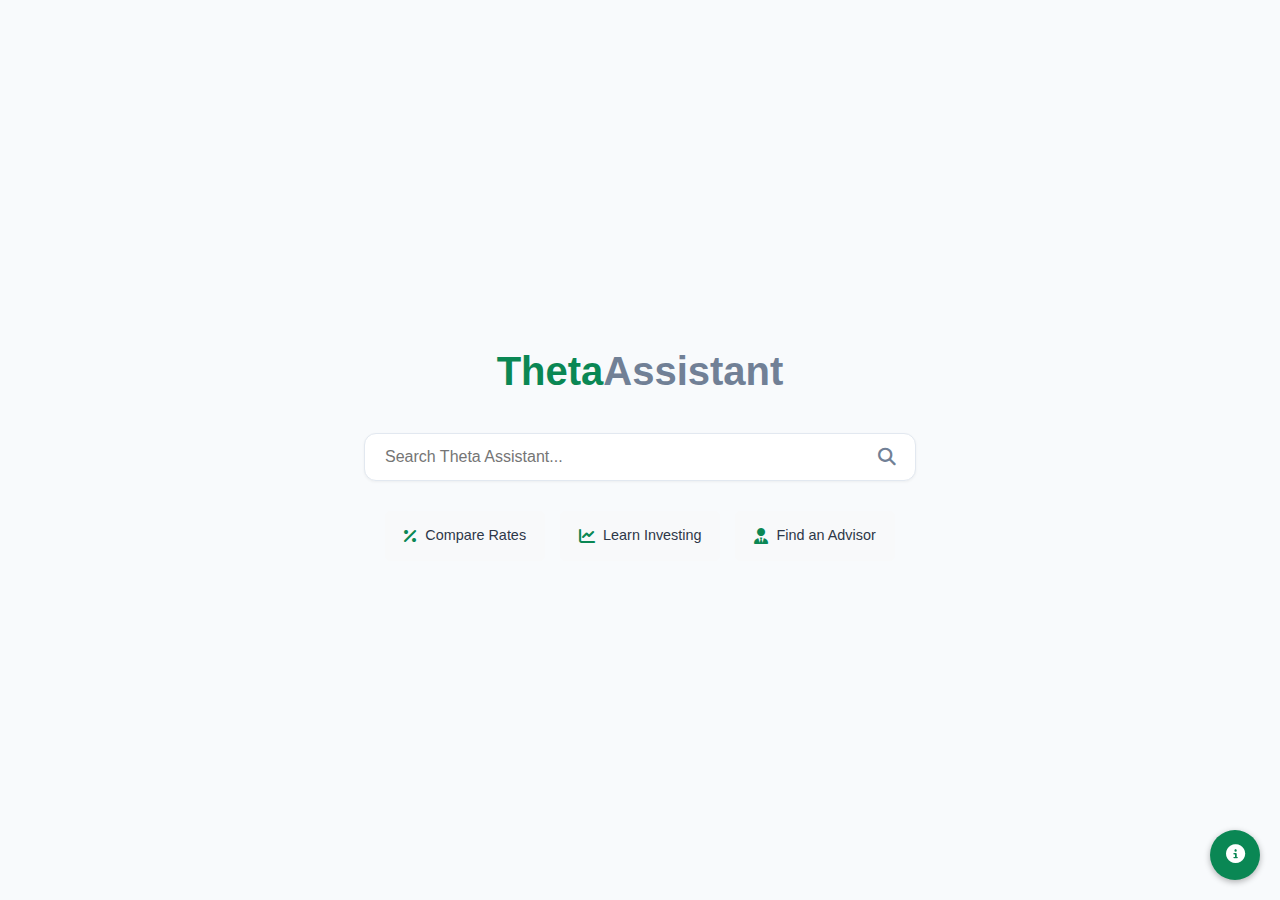
==== commit aa2450fc: "Add info modal with demo guide and typeahead logic" ====
--- a/index.html
+++ b/index.html
@@ -17,6 +17,7 @@
         </div>
 
         <div class="home-search-wrapper">
+            <!-- Removed attach button -->
             <input type="text" id="homeSearchInput" placeholder="Search Theta Assistant..." autocomplete="off">
             <button id="homeSearchButton" aria-label="Search"><i class="fas fa-search"></i></button>
             <!-- Suggestions container for potential future use -->
@@ -39,6 +40,41 @@
         </div>
     </div>
 
+    <!-- Info Button for Home Page -->
+    <button id="infoButtonHome" class="info-button-home"><i class="fas fa-info-circle"></i></button>
+
+    <!-- Info Modal Structure -->
+    <div id="infoModal" class="modal">
+        <div class="modal-content">
+            <span class="close-modal" id="closeInfoModal">&times;</span>
+            <h3>Demo Query Guide</h3>
+            <p>This demo showcases different answer types based on your query:</p>
+            <ul>
+                <li><strong>Stock Tickers:</strong> Try <code>AAPL</code>, <code>GOOGL</code>, <code>MSFT</code>, <code>AMZN</code>, or <code>TSLA</code> for live data and charts.</li>
+                <li><strong>Specific Topics:</strong>
+                    <ul>
+                        <li>Keywords like "compare rates" show a savings rate chart.</li>
+                        <li>Keywords like "invest" or "stock" give general investment info.</li>
+                        <li>Keywords like "crypto" or "bitcoin" explain cryptocurrency.</li>
+                        <li>Keywords like "loan" or "mortgage" explain mortgages.</li>
+                    </ul>
+                </li>
+                <li><strong>Default Topic:</strong> Searching "high-yield savings account" or leaving the search empty shows detailed HYSA info.</li>
+                <li><strong>Other Queries:</strong> Any other search term will result in a generic placeholder answer.</li>
+            </ul>
+            <hr style="margin: 20px 0;">
+            <h4>Typeahead Suggestions</h4>
+            <p>As you type in the search bar, you'll see different kinds of suggestions:</p>
+             <ul>
+                <li><strong>Financial Terms:</strong> Basic matching terms (e.g., typing "sto" suggests "Stocks").</li>
+                <li><strong>Stock Tickers:</strong> If you type 1-5 uppercase letters (e.g., <code>AA</code>), matching stock tickers appear with live price/change data.</li>
+                <li><strong>Personalized (Example):</strong> If you type 3 or more characters, an example personalized suggestion (like checking an account balance) may appear.</li>
+            </ul>
+            <hr style="margin: 20px 0;">
+            <p>Use the Confidence Slider (on results page) to see how the layout changes!</p>
+        </div>
+    </div>
+
     <script src="expSearch.js"></script> 
 </body>
 </html> --- a/expSearch.css
+++ b/expSearch.css
@@ -157,7 +157,7 @@
 }
 
 #homeSearchButton:hover {
-    background-color: var(--primary-dark);
+    /* color: var(--primary-color); */ /* Removed this line to prevent color change */
 }
 
 .attach-button {
@@ -212,7 +212,7 @@
 
 #searchInput {
     width: 100%;
-    padding: 15px 20px;
+    padding: 15px 50px 15px 20px;
     border: 1px solid var(--border-color);
     border-radius: 8px;
     font-size: 1rem;
@@ -1036,14 +1036,20 @@
     transition: opacity 0.4s ease, transform 0.4s ease;
 }
 
-.answer-content {
-    display: flex;
-    flex-direction: column;
-    gap: 20px;
-    transition: all 0.5s ease-in-out;
-}
-
+/* Added styles for bottom right confidence */
+.answer-card-confidence {
+    position: absolute;
+    bottom: 10px;
+    right: 15px;
+    font-size: 0.8rem;
+    color: var(--text-light);
+    font-weight: 500;
+    opacity: 0.8;
+}
+
+/* Make parent relative */
 .answer-highlight {
+    position: relative; /* Needed for absolute positioning of child */
     background-color: white;
     padding: 20px;
     border-radius: 8px;
@@ -1520,6 +1526,39 @@
     max-width: 700px;
     margin: 0 auto 0 0;
     position: relative;
+}
+
+/* Style for the new attach button */
+.attach-btn {
+    background: none;
+    border: none;
+    color: var(--text-light);
+    padding: 0 10px 0 15px; /* Adjust padding as needed */
+    cursor: pointer;
+    font-size: 1.1rem; /* Match search icon size */
+    line-height: 1; /* Ensure icon vertical alignment */
+    transition: color 0.3s ease;
+}
+
+.attach-btn:hover {
+    color: var(--primary-color);
+}
+
+/* Adjust search input padding */
+#searchInput {
+    width: 100%;
+    padding: 15px 50px 15px 20px;
+    border: 1px solid var(--border-color);
+    border-radius: 8px;
+    font-size: 1rem;
+    box-shadow: var(--card-shadow);
+    transition: var(--transition);
+}
+
+#searchInput:focus {
+    outline: none;
+    border-color: var(--primary-color);
+    box-shadow: 0 0 0 3px rgba(10, 135, 84, 0.2);
 }
 
 /* Typeahead Suggestions Styles */
@@ -2125,7 +2164,8 @@
 
 #homeSearchInput {
     width: 100%;
-    padding: 14px 50px 14px 20px; /* Pad left for text, right for icon */
+    /* Restore original padding */
+    padding: 14px 50px 14px 20px; 
     border: 1px solid var(--border-color);
     border-radius: 12px !important; /* Updated corner radius, added !important */
     font-size: 1rem;
@@ -2158,7 +2198,7 @@
 }
 
 #homeSearchButton:hover {
-    color: var(--primary-color);
+    /* color: var(--primary-color); */ /* Removed this line to prevent color change */
 }
 
 /* Suggestions container - hidden by default */
@@ -2244,4 +2284,112 @@
 
 /* End of New Home Page Styles */
 
+/* --- Modal Styles --- */
+.modal {
+    display: none; /* Hidden by default */
+    position: fixed; /* Stay in place */
+    z-index: 2000; /* Sit on top */
+    left: 0;
+    top: 0;
+    width: 100%; /* Full width */
+    height: 100%; /* Full height */
+    overflow: auto; /* Enable scroll if needed */
+    background-color: rgba(0,0,0,0.5); /* Black w/ opacity */
+}
+
+.modal-content {
+    background-color: #fefefe;
+    margin: 10% auto; /* 10% from the top and centered */
+    padding: 30px;
+    border: 1px solid #888;
+    width: 80%; /* Could be more or less, depending on screen size */
+    max-width: 600px; /* Maximum width */
+    border-radius: 8px;
+    position: relative;
+    box-shadow: 0 5px 15px rgba(0,0,0,0.2);
+}
+
+.modal-content h3 {
+    margin-top: 0;
+    color: var(--secondary-color);
+    margin-bottom: 15px;
+}
+
+.modal-content p {
+    margin-bottom: 10px;
+    line-height: 1.6;
+}
+
+.modal-content ul {
+    margin-bottom: 15px;
+    padding-left: 20px;
+}
+
+.modal-content ul li {
+    margin-bottom: 8px;
+}
+
+.modal-content code {
+    background-color: var(--primary-light);
+    padding: 2px 5px;
+    border-radius: 4px;
+    font-family: monospace;
+    color: var(--primary-dark);
+}
+
+.close-modal {
+    color: #aaa;
+    position: absolute;
+    top: 10px;
+    right: 20px;
+    font-size: 28px;
+    font-weight: bold;
+    line-height: 1;
+}
+
+.close-modal:hover,
+.close-modal:focus {
+    color: black;
+    text-decoration: none;
+    cursor: pointer;
+}
+
+/* --- Info Button Styles --- */
+
+/* Home Page Info Button */
+.info-button-home {
+    position: fixed;
+    bottom: 20px;
+    right: 20px;
+    background-color: var(--primary-color);
+    color: white;
+    border: none;
+    border-radius: 50%;
+    width: 50px;
+    height: 50px;
+    font-size: 1.2rem;
+    display: flex;
+    align-items: center;
+    justify-content: center;
+    box-shadow: 0 2px 6px rgba(0,0,0,0.3);
+    cursor: pointer;
+    z-index: 1001; /* Above most content, below modal */
+    transition: background-color 0.3s ease;
+}
+
+.info-button-home:hover {
+    background-color: var(--primary-dark);
+}
+
+/* Results Page Info Button (within confidence controls) */
+.info-button-results {
+    /* Inherits .template-btn styles */
+    margin-left: 10px; /* Add some space */
+    padding: 4px 10px; /* Adjust padding if needed */
+}
+
+.info-button-results i {
+    margin-right: 5px;
+}
+
 /* Remove the extra brace that was likely added here */ 